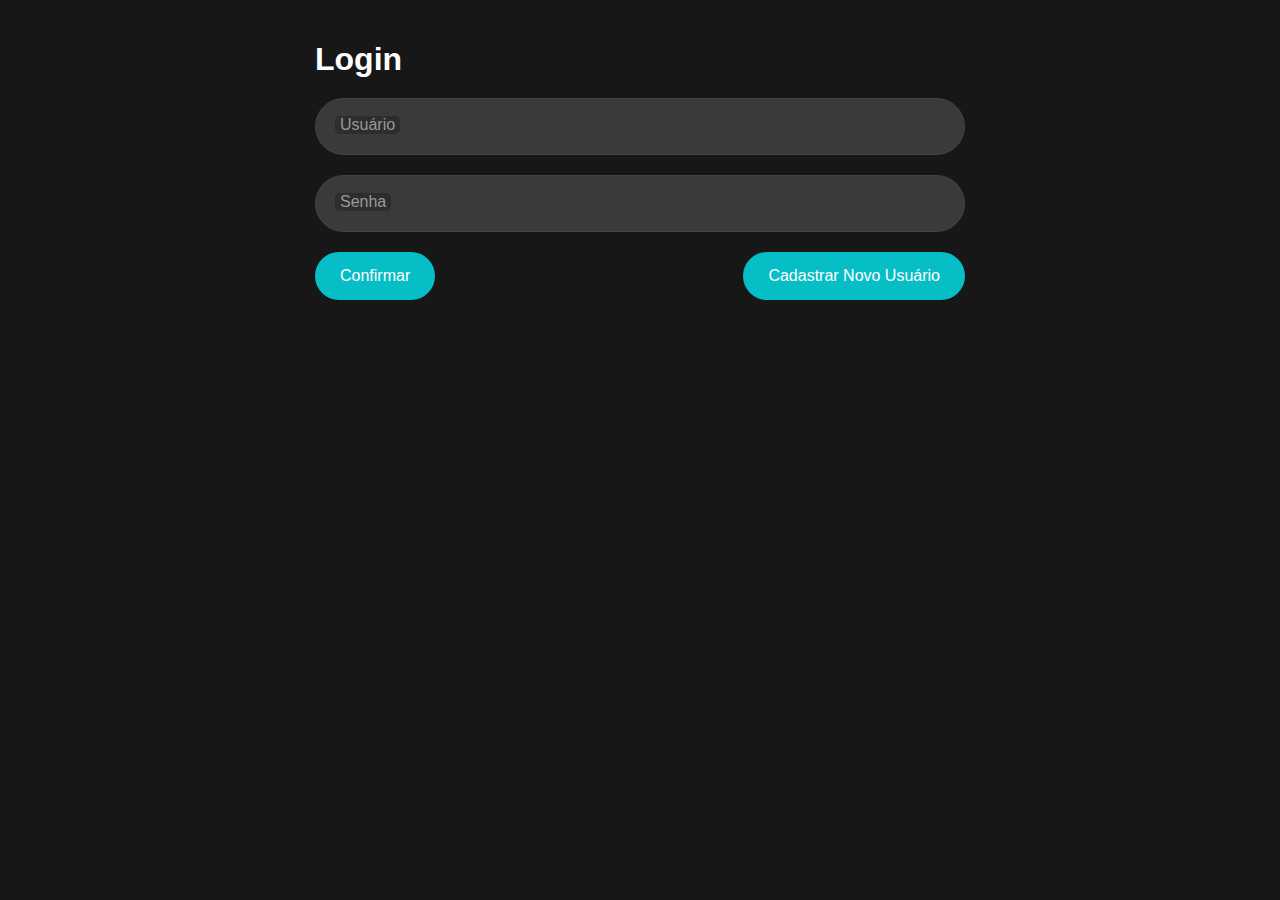
==== index.html @ 673e7423 "Navegação entre as telas" ====
<!DOCTYPE html>
<html lang="pt-BR">
<head>
    <meta charset="UTF-8">
    <meta name="viewport" content="width=device-width, initial-scale=1.0">
    <title>Login - E-commerce</title>
    <link rel="stylesheet" href="estilos.css">
</head>
<body>
    <div class="container">
        <div class="caixa-input">
            <h1 class="titulo">Login</h1>
            <form>
                <div class="input-arredondado total">
                    <input type="text" id="usuario" required>
                    <label for="usuario">Usuário</label>
                </div>
                <div class="input-arredondado total">
                    <input type="password" id="senha" required>
                    <label for="senha">Senha</label>
                </div>
                <div class="botoes-form">
                    <a href="produtos.html" class="botao-enviar">Confirmar</a>
                    <a href="cadastro.html" class="botao-enviar">Cadastrar Novo Usuário</a>
                </div>
            </form>
        </div>
    </div>
</body>
</html>
---- estilos.css ----
body {
    font-family: Arial, sans-serif;
    background-color: #171717;
    margin: 0;
    padding: 0;
    color: #fff;
}

.container {
    width: 100%;
    max-width: 1200px;
    margin: 0 auto;
    padding: 20px;
}

.caixa-input {
    width: 100%;
    max-width: 650px;
    margin: 20px auto 25px auto;
}

.titulo {
    font-weight: 600;
    font-size: 2em;
    color: #fff;
    text-align: left;
    margin-bottom: 20px;
}

.input-arredondado {
    position: relative;
    margin-bottom: 20px;
}

.input-arredondado.total {
    width: 100%;
}

.input-arredondado label {
    position: absolute;
    top: 18px;
    left: 20px;
    color: #999;
    transition: all 0.25s ease;
    pointer-events: none;
    background-color: #2d2d2d;
    padding: 0 5px;
    border-radius: 5px;
}

.input-arredondado input,
.input-arredondado select {
    width: 100%;
    padding: 20px;
    box-sizing: border-box;
    border: 1px solid #444;
    border-radius: 30px;
    background-color: #3a3a3a;
    color: #fff;
}

.input-arredondado input:focus,
.input-arredondado select:focus {
    border-color: #05a1a6;
}

.input-arredondado input:focus ~ label,
.input-arredondado select:focus ~ label,
.input-arredondado input:valid ~ label,
.input-arredondado select:valid ~ label {
    top: -10px;
    left: 20px;
    background-color: #05a1a6;
    color: #fff;
    font-size: 0.85em;
    border-radius: 30px;
}

.botoes-form {
    display: flex;
    justify-content: space-between;
}

.botao-enviar {
    padding: 15px 25px;
    color: #fff;
    background-color: #06bec6;
    border: none;
    border-radius: 30px;
    cursor: pointer;
    text-decoration: none;
    text-align: center;
    transition: background-color 0.3s ease;
}

.botao-enviar:hover {
    background-color: #05a1a6;
}

.lista-produtos {
    display: flex;
    flex-wrap: wrap;
    gap: 20px;
}

.produto {
    width: calc(33.333% - 20px);
    border: 1px solid #444;
    padding: 10px;
    box-sizing: border-box;
    text-align: center;
    background-color: #3a3a3a;
}

.produto img {
    max-width: 100%;
    height: auto;
}

.produto h3 {
    margin: 10px 0;
}

.produto p {
    margin: 5px 0;
}

.produto .preco {
    font-weight: bold;
}
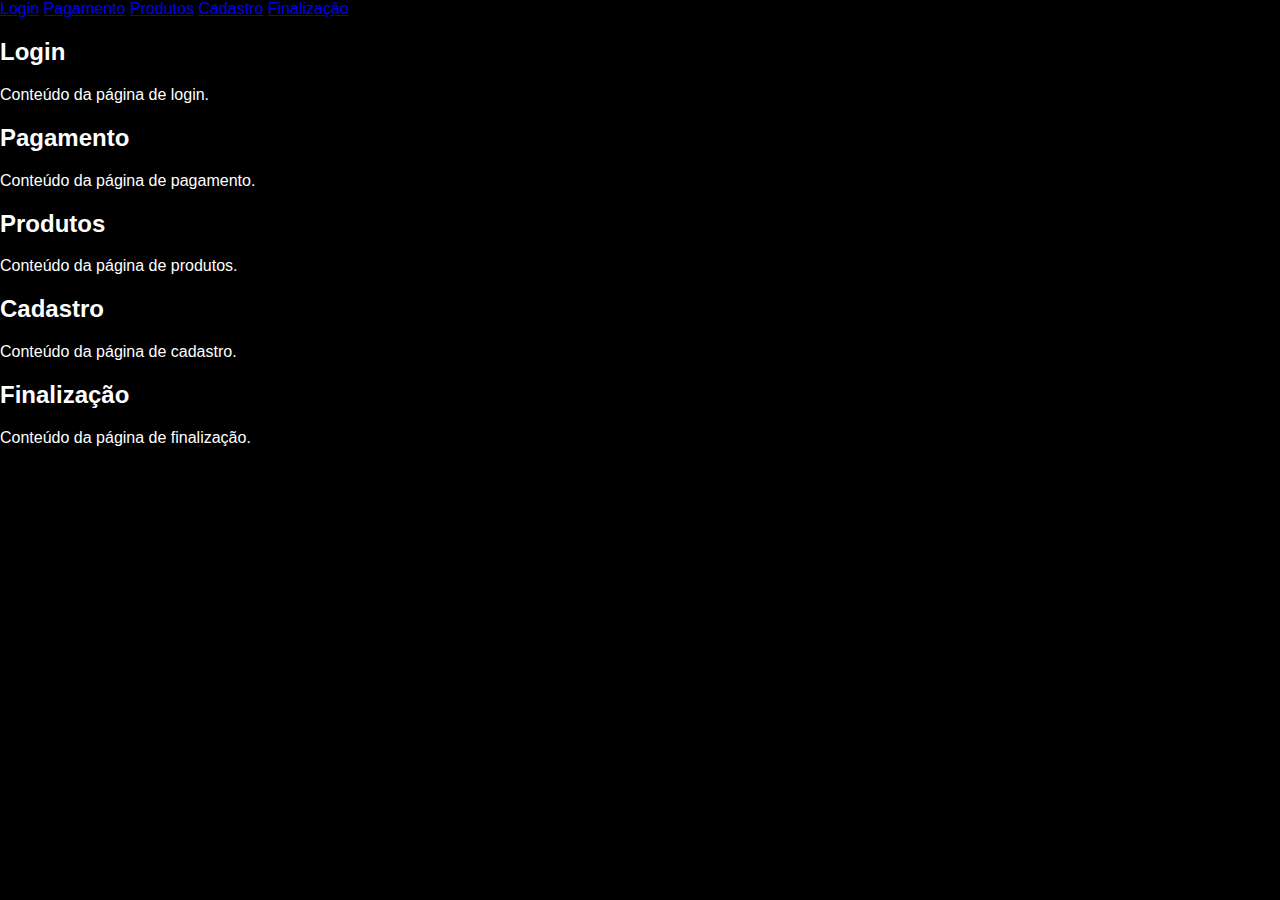
==== commit b2b750f8: "Colocar página home" ====
--- a/index.html
+++ b/index.html
@@ -3,28 +3,39 @@
 <head>
     <meta charset="UTF-8">
     <meta name="viewport" content="width=device-width, initial-scale=1.0">
-    <title>Login - E-commerce</title>
+    <title>Home - Pizzaria Caprichada </title>
     <link rel="stylesheet" href="estilos.css">
+    <link rel="stylesheet" href="https://cdnjs.cloudflare.com/ajax/libs/font-awesome/6.0.0-beta3/css/all.min.css">
 </head>
-<body>
-    <div class="container">
-        <div class="caixa-input">
-            <h1 class="titulo">Login</h1>
-            <form>
-                <div class="input-arredondado total">
-                    <input type="text" id="usuario" required>
-                    <label for="usuario">Usuário</label>
-                </div>
-                <div class="input-arredondado total">
-                    <input type="password" id="senha" required>
-                    <label for="senha">Senha</label>
-                </div>
-                <div class="botoes-form">
-                    <a href="produtos.html" class="botao-enviar">Confirmar</a>
-                    <a href="cadastro.html" class="botao-enviar">Cadastrar Novo Usuário</a>
-                </div>
-            </form>
-        </div>
+<body></body>
+    <nav>
+        <a href="login.html">Login</a>
+        <a href="pagamento.html">Pagamento</a>
+        <a href="produtos.html">Produtos</a>
+        <a href="cadastro.html">Cadastro</a>
+        <a href="finalizacao.html">Finalização</a>
+    </nav>
+    <div class="content">
+        <section id="login">
+            <h2>Login</h2>
+            <p>Conteúdo da página de login.</p>
+        </section>
+        <section id="pagamento">
+            <h2>Pagamento</h2>
+            <p>Conteúdo da página de pagamento.</p>
+        </section>
+        <section id="produtos">
+            <h2>Produtos</h2>
+            <p>Conteúdo da página de produtos.</p>
+        </section>
+        <section id="cadastro">
+            <h2>Cadastro</h2>
+            <p>Conteúdo da página de cadastro.</p>
+        </section>
+        <section id="finalizacao">
+            <h2>Finalização</h2>
+            <p>Conteúdo da página de finalização.</p>
+        </section>
     </div>
 </body>
 </html>
--- a/estilos.css
+++ b/estilos.css
@@ -1,30 +1,121 @@
 body {
     font-family: Arial, sans-serif;
-    background-color: #171717;
+    background-color: #000;
     margin: 0;
     padding: 0;
     color: #fff;
 }
 
 .container {
-    width: 100%;
-    max-width: 1200px;
-    margin: 0 auto;
-    padding: 20px;
+    display: flex;
+    flex-direction: column;
+    align-items: center;
+    justify-content: center;
+    height: 100vh; 
 }
 
 .caixa-input {
+    background-color: #2d2d2d; 
+    padding: 40px;
+    border-radius: 10px;
+    box-shadow: 0 4px 20px rgba(0, 0, 0, 0.5);
     width: 100%;
-    max-width: 650px;
-    margin: 20px auto 25px auto;
+    max-width: 500px; 
+}
+
+#grid-produtos{
+    max-width: 800px;;
 }
 
 .titulo {
-    font-weight: 600;
+    text-align: center;
     font-size: 2em;
+    margin-bottom: 20px;
+    color: #fff; 
+}
+
+.lista-produtos {
+    display: grid; /* Usando grid para layout responsivo */
+    grid-template-columns: repeat(auto-fill, minmax(200px, 1fr)); /* 3 produtos por linha */
+    gap: 20px; /* Espaçamento entre os produtos */
+}
+
+.produto {
+    background-color: #3a3a3a;
+    padding: 15px;
+    border-radius: 10px;
+    text-align: center;
+    box-shadow: 0 2px 10px rgba(0, 0, 0, 0.5);
+}
+
+.produto img {
+    width: 100%;
+    height: auto;
+    border-radius: 5px; /* Arredondar as bordas da imagem */
+}
+
+.produto h3 {
+    margin: 10px 0 5px;
+    font-size: 1.5em; /* Tamanho do título do produto */
+}
+
+.produto p {
+    margin: 5px 0;
+}
+
+.preco {
+    font-weight: bold;
+    color: #06bec6; /* Cor do preço */
+}
+
+.quantidade {
+    width: 50px; /* Largura do campo de quantidade */
+    margin-top: 10px; /* Espaçamento acima do campo */
+}
+
+.botoes-form {
+    display: flex;
+    justify-content: center; /* Centraliza o botão */
+    margin-top: 20px; /* Espaçamento acima dos botões */
+}
+
+.botao-enviar {
+    padding: 15px 25px;
     color: #fff;
-    text-align: left;
-    margin-bottom: 20px;
+    background-color: #06bec6;
+    border: none;
+    border-radius: 30px;
+    cursor: pointer;
+    text-decoration: none;
+    text-align: center;
+    transition: background-color 0.3s ease;
+}
+
+.botao-enviar:hover {
+    background-color: #05a1a6;
+}
+
+.radio-group {
+    display: flex;
+    justify-content: space-between; /* Distribui o espaço igualmente entre os itens */
+    align-items: center; /* Alinha verticalmente os itens */
+    margin-top: 10px;
+    margin-bottom: 15px;
+}
+
+.radio {
+    display: flex;
+    align-items: center; /* Alinha o ícone e o texto verticalmente */
+    width: 30%; /* Define uma largura para cada opção */
+    position: relative; /* Para o ícone e texto alinharem corretamente */
+}
+
+#american-radio {
+    width: 40%;
+}
+
+.radio label i {
+    margin-right: 20px; 
 }
 
 .input-arredondado {
@@ -96,35 +187,3 @@
 .botao-enviar:hover {
     background-color: #05a1a6;
 }
-
-.lista-produtos {
-    display: flex;
-    flex-wrap: wrap;
-    gap: 20px;
-}
-
-.produto {
-    width: calc(33.333% - 20px);
-    border: 1px solid #444;
-    padding: 10px;
-    box-sizing: border-box;
-    text-align: center;
-    background-color: #3a3a3a;
-}
-
-.produto img {
-    max-width: 100%;
-    height: auto;
-}
-
-.produto h3 {
-    margin: 10px 0;
-}
-
-.produto p {
-    margin: 5px 0;
-}
-
-.produto .preco {
-    font-weight: bold;
-}
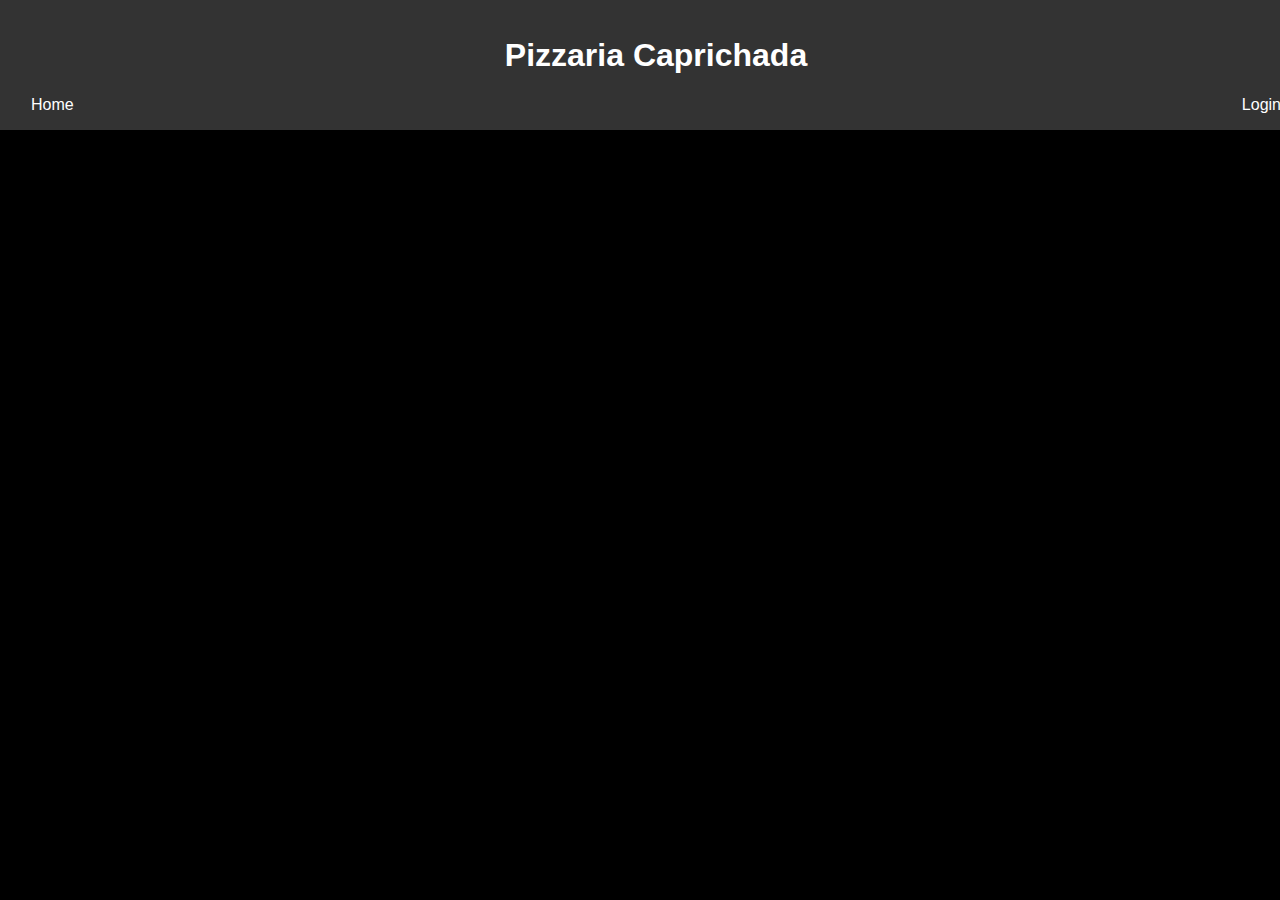
==== commit 9627caf4: "atualizações nas telas" ====
--- a/index.html
+++ b/index.html
@@ -7,35 +7,25 @@
     <link rel="stylesheet" href="estilos.css">
     <link rel="stylesheet" href="https://cdnjs.cloudflare.com/ajax/libs/font-awesome/6.0.0-beta3/css/all.min.css">
 </head>
-<body></body>
+<body>
+    <header>
+    <h1>Pizzaria Caprichada</h1>
     <nav>
+        <a href="index.html">Home</a>
         <a href="login.html">Login</a>
-        <a href="pagamento.html">Pagamento</a>
-        <a href="produtos.html">Produtos</a>
-        <a href="cadastro.html">Cadastro</a>
-        <a href="finalizacao.html">Finalização</a>
     </nav>
-    <div class="content">
-        <section id="login">
-            <h2>Login</h2>
-            <p>Conteúdo da página de login.</p>
-        </section>
-        <section id="pagamento">
-            <h2>Pagamento</h2>
-            <p>Conteúdo da página de pagamento.</p>
-        </section>
-        <section id="produtos">
-            <h2>Produtos</h2>
-            <p>Conteúdo da página de produtos.</p>
-        </section>
-        <section id="cadastro">
-            <h2>Cadastro</h2>
-            <p>Conteúdo da página de cadastro.</p>
-        </section>
-        <section id="finalizacao">
-            <h2>Finalização</h2>
-            <p>Conteúdo da página de finalização.</p>
-        </section>
+    </header>
+    <div>
+        <p></p>
+        <p></p>
+
     </div>
+    <div>
+
+
+    </div>
+    <footer>
+        <p>&copy; 2024 Pizzaria Caprichada. Todos os direitos reservados.</p>
+    </footer>
 </body>
 </html>
--- a/estilos.css
+++ b/estilos.css
@@ -4,6 +4,9 @@
     margin: 0;
     padding: 0;
     color: #fff;
+    display: flex;
+    flex-direction: column;
+    min-height: 100vh;
 }
 
 .container {
@@ -11,7 +14,8 @@
     flex-direction: column;
     align-items: center;
     justify-content: center;
-    height: 100vh; 
+    height: 100 vh; 
+    padding: 20px;
 }
 
 .caixa-input {
@@ -89,6 +93,7 @@
     text-decoration: none;
     text-align: center;
     transition: background-color 0.3s ease;
+    
 }
 
 .botao-enviar:hover {
@@ -187,3 +192,30 @@
 .botao-enviar:hover {
     background-color: #05a1a6;
 }
+header {
+    background-color: #333;
+    color: white;
+    padding: 1em;
+    text-align: center;
+    position: fixed;
+    width: 100%;
+    top: 0;
+    left: 0;
+    z-index: 1000;
+}
+nav {
+    display: flex;
+    justify-content: space-between;
+    align-items: center;
+}
+nav a {
+    color: white;
+    margin: 0 15px;
+    text-decoration: none;
+    }
+footer {
+    background-color: #333;
+    color: white;
+    text-align: center;
+    padding: 1em 0;
+}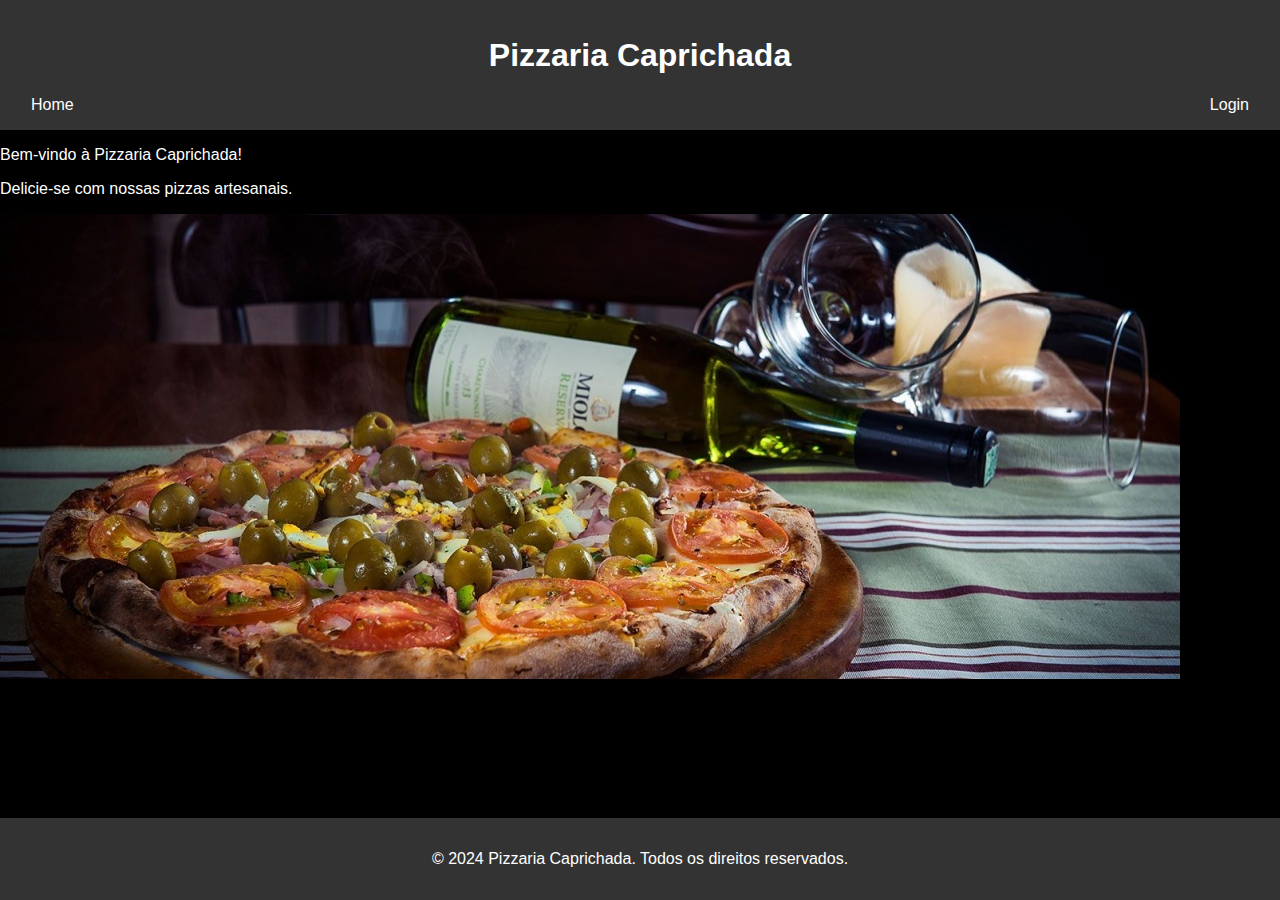
==== commit 96c237ff: "Footer e Header" ====
--- a/index.html
+++ b/index.html
@@ -9,20 +9,16 @@
 </head>
 <body>
     <header>
-    <h1>Pizzaria Caprichada</h1>
-    <nav>
-        <a href="index.html">Home</a>
-        <a href="login.html">Login</a>
-    </nav>
+        <h1>Pizzaria Caprichada</h1>
+        <nav>
+            <a href="index.html">Home</a>
+            <a href="login.html">Login</a>
+        </nav>
     </header>
     <div>
-        <p></p>
-        <p></p>
-
-    </div>
-    <div>
-
-
+        <p>Bem-vindo à Pizzaria Caprichada!</p>
+        <p>Delicie-se com nossas pizzas artesanais.</p>
+        <img src="imagens/inicial.jpg" alt="inicial">
     </div>
     <footer>
         <p>&copy; 2024 Pizzaria Caprichada. Todos os direitos reservados.</p>
--- a/estilos.css
+++ b/estilos.css
@@ -7,8 +7,46 @@
     display: flex;
     flex-direction: column;
     min-height: 100vh;
-}
-
+    overflow-x: hidden;
+}
+
+fieldset { 
+    min-width: 450px;  
+    width: 100%; 
+    border: 1px solid #ccc;
+    padding: 10px;
+}
+
+header {
+    background-color: #333;
+    color: white;
+    padding: 1em;
+    text-align: center;
+    position: relative;     
+    z-index: 1000;
+}
+
+nav {
+    display: flex;
+    justify-content: space-between;
+    align-items: center;
+    margin-top: 10px;
+}
+
+nav a {
+    color: white;
+    margin: 0 15px;
+    text-decoration: none;
+}
+
+footer {
+    background-color: #333;
+    color: white;
+    text-align: center;
+    padding: 1em 0;   
+    margin-top: auto;
+    width: 100%; 
+}
 .container {
     display: flex;
     flex-direction: column;
@@ -27,6 +65,12 @@
     max-width: 500px; 
 }
 
+.form-grid {
+    display: grid;
+    grid-template-columns: repeat(3, 1fr);  
+    gap: 20px;    
+}
+
 #grid-produtos{
     max-width: 800px;;
 }
@@ -39,9 +83,9 @@
 }
 
 .lista-produtos {
-    display: grid; /* Usando grid para layout responsivo */
-    grid-template-columns: repeat(auto-fill, minmax(200px, 1fr)); /* 3 produtos por linha */
-    gap: 20px; /* Espaçamento entre os produtos */
+    display: grid; 
+    grid-template-columns: repeat(auto-fill, minmax(200px, 1fr));
+    gap: 20px; 
 }
 
 .produto {
@@ -55,12 +99,12 @@
 .produto img {
     width: 100%;
     height: auto;
-    border-radius: 5px; /* Arredondar as bordas da imagem */
+    border-radius: 5px; 
 }
 
 .produto h3 {
     margin: 10px 0 5px;
-    font-size: 1.5em; /* Tamanho do título do produto */
+    font-size: 1.5em; 
 }
 
 .produto p {
@@ -69,18 +113,18 @@
 
 .preco {
     font-weight: bold;
-    color: #06bec6; /* Cor do preço */
+    color: #06bec6; 
 }
 
 .quantidade {
-    width: 50px; /* Largura do campo de quantidade */
-    margin-top: 10px; /* Espaçamento acima do campo */
+    width: 50px; 
+    margin-top: 10px; 
 }
 
 .botoes-form {
     display: flex;
-    justify-content: center; /* Centraliza o botão */
-    margin-top: 20px; /* Espaçamento acima dos botões */
+    justify-content: center; 
+    margin-top: 20px;
 }
 
 .botao-enviar {
@@ -102,37 +146,43 @@
 
 .radio-group {
     display: flex;
-    justify-content: space-between; /* Distribui o espaço igualmente entre os itens */
-    align-items: center; /* Alinha verticalmente os itens */
+    justify-content: space-between;
+    align-items: center; 
     margin-top: 10px;
     margin-bottom: 15px;
 }
 
 .radio {
-    display: flex;
-    align-items: center; /* Alinha o ícone e o texto verticalmente */
-    width: 30%; /* Define uma largura para cada opção */
-    position: relative; /* Para o ícone e texto alinharem corretamente */
-}
-
-#american-radio {
-    width: 40%;
+    display: flex;        
+    align-items: center;   
+    margin: 8px;    
+}
+
+.radio input[type="radio"] {
+    margin-right: 10px; 
+}
+
+.radio label {
+    display: flex;
+    align-items: center; 
+    width: 100%; 
 }
 
 .radio label i {
-    margin-right: 20px; 
-}
-
-.input-arredondado {
+    margin-right: 10px; 
+}
+
+
+.input-padrao {
     position: relative;
     margin-bottom: 20px;
 }
 
-.input-arredondado.total {
-    width: 100%;
-}
-
-.input-arredondado label {
+.input-padrao.total {
+    width: 100%;
+}
+
+.input-padrao label {
     position: absolute;
     top: 18px;
     left: 20px;
@@ -144,8 +194,8 @@
     border-radius: 5px;
 }
 
-.input-arredondado input,
-.input-arredondado select {
+.input-padrao input,
+.input-padrao select {
     width: 100%;
     padding: 20px;
     box-sizing: border-box;
@@ -155,15 +205,15 @@
     color: #fff;
 }
 
-.input-arredondado input:focus,
-.input-arredondado select:focus {
+.input-padrao input:focus,
+.input-padrao select:focus {
     border-color: #05a1a6;
 }
 
-.input-arredondado input:focus ~ label,
-.input-arredondado select:focus ~ label,
-.input-arredondado input:valid ~ label,
-.input-arredondado select:valid ~ label {
+.input-padrao input:focus ~ label,
+.input-padrao select:focus ~ label,
+.input-padrao input:valid ~ label,
+.input-padrao select:valid ~ label {
     top: -10px;
     left: 20px;
     background-color: #05a1a6;
@@ -172,6 +222,18 @@
     border-radius: 30px;
 }
 
+.pequeno {
+    grid-column: span 1;
+}
+
+.medio {
+    grid-column: span 2;
+}
+
+.grande {
+    grid-column: span 3;
+}
+
 .botoes-form {
     display: flex;
     justify-content: space-between;
@@ -192,30 +254,4 @@
 .botao-enviar:hover {
     background-color: #05a1a6;
 }
-header {
-    background-color: #333;
-    color: white;
-    padding: 1em;
-    text-align: center;
-    position: fixed;
-    width: 100%;
-    top: 0;
-    left: 0;
-    z-index: 1000;
-}
-nav {
-    display: flex;
-    justify-content: space-between;
-    align-items: center;
-}
-nav a {
-    color: white;
-    margin: 0 15px;
-    text-decoration: none;
-    }
-footer {
-    background-color: #333;
-    color: white;
-    text-align: center;
-    padding: 1em 0;
-}+
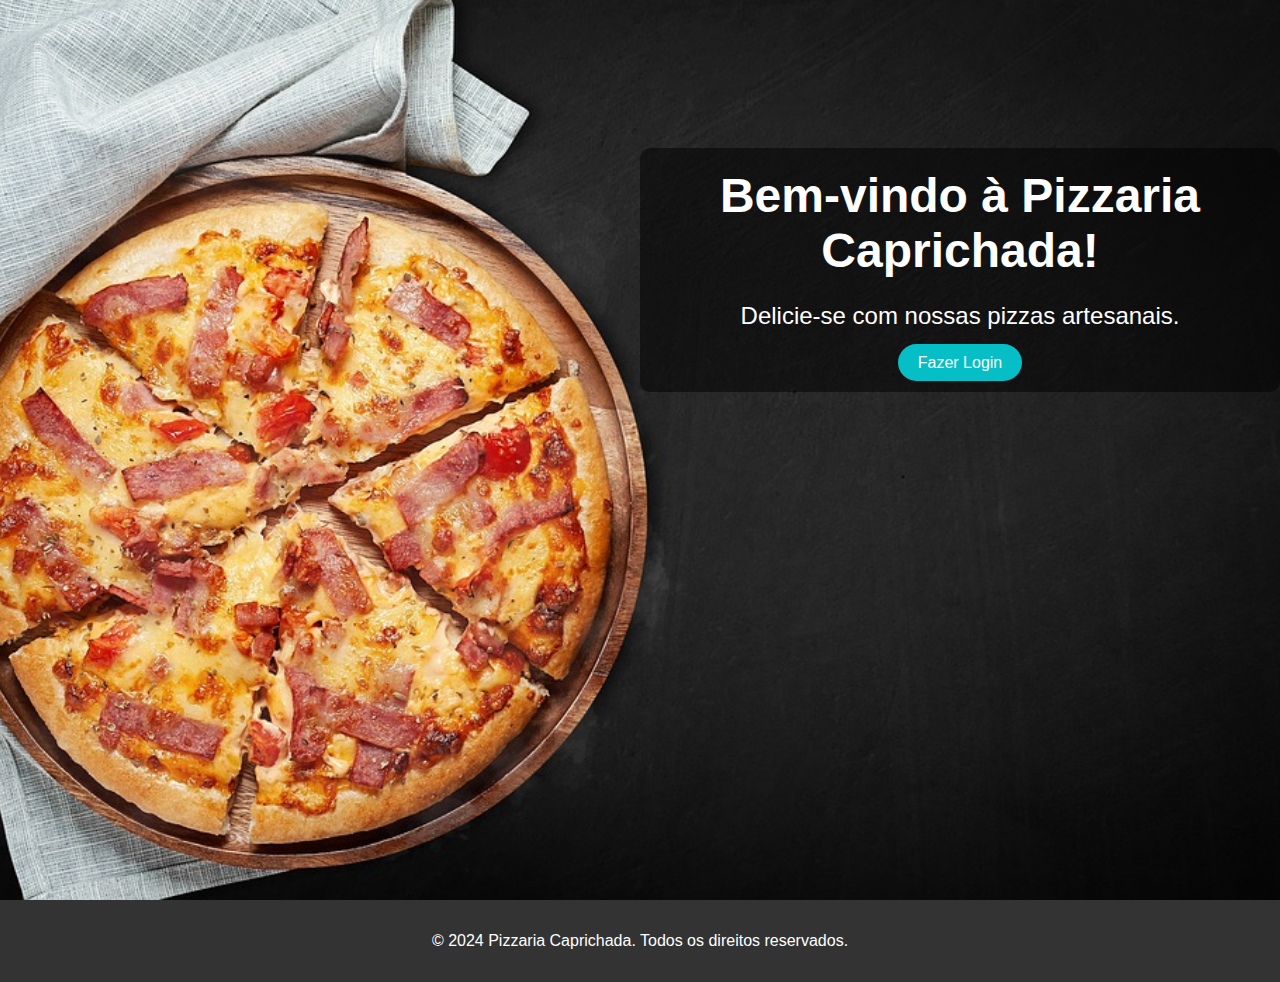
==== commit 1526f10d: "Tela Inicial" ====
--- a/index.html
+++ b/index.html
@@ -3,22 +3,18 @@
 <head>
     <meta charset="UTF-8">
     <meta name="viewport" content="width=device-width, initial-scale=1.0">
-    <title>Home - Pizzaria Caprichada </title>
+    <title>Home - Pizzaria Caprichada</title>
     <link rel="stylesheet" href="estilos.css">
     <link rel="stylesheet" href="https://cdnjs.cloudflare.com/ajax/libs/font-awesome/6.0.0-beta3/css/all.min.css">
 </head>
-<body>
-    <header>
-        <h1>Pizzaria Caprichada</h1>
-        <nav>
-            <a href="index.html">Home</a>
-            <a href="login.html">Login</a>
-        </nav>
-    </header>
-    <div>
-        <p>Bem-vindo à Pizzaria Caprichada!</p>
-        <p>Delicie-se com nossas pizzas artesanais.</p>
-        <img src="imagens/inicial.jpg" alt="inicial">
+<body> 
+    <div class="inicial">
+        <img src="imagens/inicial.jpg" alt="inicial" class="inicial-img">
+        <div class="inicial-text">
+            <h1>Bem-vindo à Pizzaria Caprichada!</h1>
+            <p>Delicie-se com nossas pizzas artesanais.</p>
+            <a href="login.html" class="botao-login">Fazer Login</a>
+        </div>
     </div>
     <footer>
         <p>&copy; 2024 Pizzaria Caprichada. Todos os direitos reservados.</p>
--- a/estilos.css
+++ b/estilos.css
@@ -7,7 +7,7 @@
     display: flex;
     flex-direction: column;
     min-height: 100vh;
-    overflow-x: hidden;
+    overflow: hidden;
 }
 
 fieldset { 
@@ -18,12 +18,15 @@
 }
 
 header {
-    background-color: #333;
-    color: white;
+    display: flex;
+    justify-content: flex-end;
+    align-items: center;
     padding: 1em;
-    text-align: center;
-    position: relative;     
-    z-index: 1000;
+    position: absolute;
+    top: 0;
+    width: 100%;
+    z-index: 10;
+    background: rgba(0, 0, 0, 0.5);
 }
 
 nav {
@@ -37,6 +40,58 @@
     color: white;
     margin: 0 15px;
     text-decoration: none;
+}
+
+.botao-login {
+    padding: 10px 20px;
+    color: #fff;
+    background-color: #06bec6;
+    border: none;
+    border-radius: 30px;
+    cursor: pointer;
+    text-decoration: none;
+    transition: background-color 0.3s ease;
+    transform: translate(0%, -50%);
+    top: 30%;
+    left: 50%;
+}
+
+.botao-login:hover {
+    background-color: #05a1a6;
+}
+
+.inicial {
+    position: relative;
+    width: 100%;
+    height: 100vh;
+    overflow: hidden;
+}
+
+.inicial-img {
+    width: 100%;
+    height: 100%;
+    object-fit: cover;
+}
+
+.inicial-text {
+    position: absolute;
+    top: 30%;
+    left: 50%;
+    transform: translate(0%, -50%);
+    text-align: center;
+    color: white;
+    background: rgba(0, 0, 0, 0.5);
+    padding: 20px;
+    border-radius: 10px;
+}
+
+.inicial-text h1 {
+    font-size: 3em;
+    margin: 0;
+}
+
+.inicial-text p {
+    font-size: 1.5em;
 }
 
 footer {
@@ -125,6 +180,7 @@
     display: flex;
     justify-content: center; 
     margin-top: 20px;
+    gap: 20px
 }
 
 .botao-enviar {
@@ -255,3 +311,51 @@
     background-color: #05a1a6;
 }
 
+.detalhes-compra {
+    margin-bottom: 20px;
+    text-align: left;
+    width: 100%;
+}
+
+.tabela-compra {
+    width: 100%;
+    border-collapse: collapse;
+    margin-bottom: 20px;
+}
+
+.tabela-compra th, .tabela-compra td {
+    border: 1px solid #444;
+    padding: 10px;
+    text-align: left;
+}
+
+.tabela-compra th {
+    background-color: #06bec6;
+    color: #000;
+}
+
+.tabela-compra td {
+    background-color: #3a3a3a;
+}
+
+.botoes-form {
+    display: flex;
+    justify-content: center;
+    margin-top: 20px;
+}
+
+.botao-enviar {
+    padding: 15px 25px;
+    color: #fff;
+    background-color: #06bec6;
+    border: none;
+    border-radius: 30px;
+    cursor: pointer;
+    text-decoration: none;
+    text-align: center;
+    transition: background-color 0.3s ease;
+}
+
+.botao-enviar:hover {
+    background-color: #05a1a6;
+}
